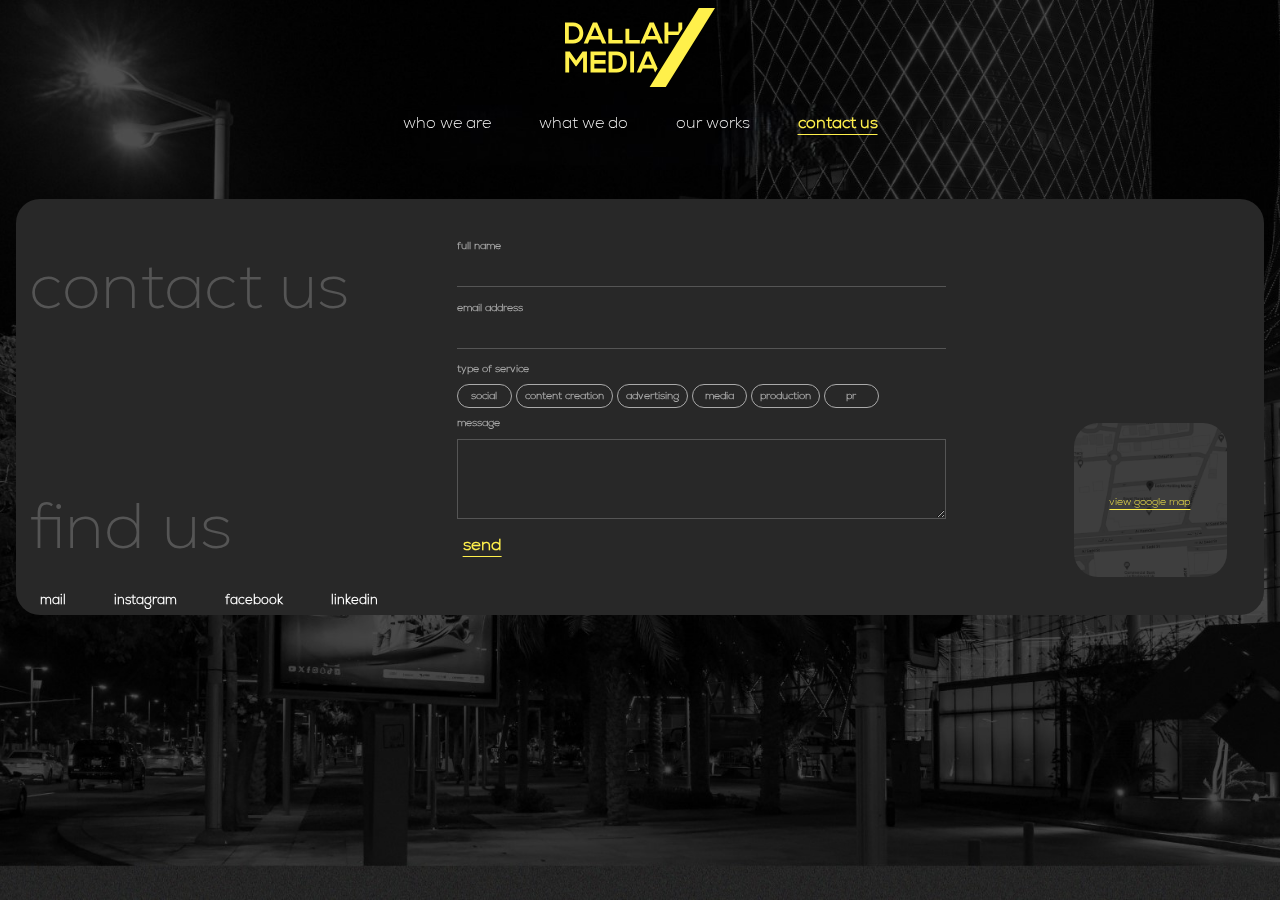
==== contact-us.html @ ab1c0be3 "change the entire design" ====
<!DOCTYPE html>
<html lang="en">
  <head>
    <meta charset="UTF-8" />
    <meta name="viewport" content="width=device-width, initial-scale=1.0" />
    <title>DALLAH MEDIA</title>
    <link
      href="https://cdn.jsdelivr.net/npm/bootstrap@5.3.3/dist/css/bootstrap.min.css"
      rel="stylesheet"
      integrity="sha384-QWTKZyjpPEjISv5WaRU9OFeRpok6YctnYmDr5pNlyT2bRjXh0JMhjY6hW+ALEwIH"
      crossorigin="anonymous"
    />
    <link rel="stylesheet" href="./styles/contact-us.css" />
  </head>

  <body>
    <header>
      <nav>
        <div class="container">
          <div class="row text-center">
            <div class="col mt-2">
              <a href="./index.html"
                ><img src="./images/logo.svg" class="img-fluid" alt="Logo"
              /></a>
            </div>
          </div>
        </div>
        <div>
          <ul
            class="list-unstyled d-flex gap-4 gap-md-5 justify-content-center mt-4"
          >
            <li><a href="./who-we-are.html">who we are</a></li>
            <li><a href="./what-we-do.html">what we do</a></li>
            <li><a href="./our-works.html">our works</a></li>
            <li><a class="active" href="./contact-us.html">contact us</a></li>
          </ul>
        </div>
      </nav>
    </header>

    <main class="px-3">
      <div id="box" class="d-flex flex-column flex-md-row">
        <div
          class="flex-column d-none d-md-flex text-nowrap"
          style="width: 35%"
        >
          <span class="first-title mb-5 pb-5">contact us</span
          ><span class="second-title mt-5">find us</span>
        </div>
        <div class="form-cont d-flex flex-column" style="width: 40%">
          <form>
            <div class="d-flex flex-column">
              <label for="full-name">full name</label>
              <input
                type="text"
                name="full-name"
                id="full-name"
                autocomplete="off"
                required
              />
              <label for="email">email address</label>
              <input
                type="email"
                name="email"
                id="email"
                autocomplete="off"
                required
              />
              <label>type of service</label>
              <div class="d-flex flex-wrap">
                <div class="customCheckBoxHolder">
                  <input type="checkbox" id="cb1" class="customCheckBoxInput" />
                  <label for="cb1" class="customCheckBoxWrapper">
                    <div class="customCheckBox">
                      <div class="inner">social</div>
                    </div>
                  </label>
                </div>
                <div class="customCheckBoxHolder">
                  <input type="checkbox" id="cb2" class="customCheckBoxInput" />
                  <label for="cb2" class="customCheckBoxWrapper">
                    <div class="customCheckBox">
                      <div class="inner">content creation</div>
                    </div>
                  </label>
                </div>
                <div class="customCheckBoxHolder">
                  <input type="checkbox" id="cb3" class="customCheckBoxInput" />
                  <label for="cb3" class="customCheckBoxWrapper">
                    <div class="customCheckBox">
                      <div class="inner">advertising</div>
                    </div>
                  </label>
                </div>
                <div class="customCheckBoxHolder">
                  <input type="checkbox" id="cb4" class="customCheckBoxInput" />
                  <label for="cb4" class="customCheckBoxWrapper">
                    <div class="customCheckBox">
                      <div class="inner">media</div>
                    </div>
                  </label>
                </div>
                <div class="customCheckBoxHolder">
                  <input type="checkbox" id="cb5" class="customCheckBoxInput" />
                  <label for="cb5" class="customCheckBoxWrapper">
                    <div class="customCheckBox">
                      <div class="inner">production</div>
                    </div>
                  </label>
                </div>
                <div class="customCheckBoxHolder">
                  <input type="checkbox" id="cb6" class="customCheckBoxInput" />
                  <label for="cb6" class="customCheckBoxWrapper">
                    <div class="customCheckBox">
                      <div class="inner">pr</div>
                    </div>
                  </label>
                </div>
              </div>
              <label for="message">message</label>
              <textarea name="message" id="message"></textarea>
              <button>send</button>
              <p class="information-title mt-5">address</p>
              <p class="information">
                Royal Plaza,4th Floor <br />Al Saad Street Doha-Qatar
              </p>
              <p class="information-title">phone</p>
              <p class="information">
                <a href="https://wa.me/+97444444522" target="_blank"
                  >+974 4444 4522</a
                >
              </p>
              <p class="information-title">for general inquiries</p>
              <p class="information">
                <a href="mailto:hi@dallahmedia.com">hi@dallahmedia.com</a>
              </p>
              <p class="information-title">for recruitment leads</p>
              <p class="information">
                <a href="mailto:people@dallahmedia.com"
                  >people@dallahmedia.com</a
                >
              </p>
            </div>
          </form>
        </div>
        <div>
          <div class="map-cont">
            <!-- <iframe
                src="https://www.google.com/maps/embed?pb=!1m18!1m12!1m3!1d1846265.1844017638!2d50.264503897091764!3d25.338227715273668!2m3!1f0!2f0!3f0!3m2!1i1024!2i768!4f13.1!3m3!1m2!1s0x3e45c534ffdce87f%3A0x1cfa88cf812b4032!2sQatar!5e0!3m2!1sen!2s!4v1719099730231!5m2!1sen!2s"
                width="200"
                height="200"
                loading="lazy"
                referrerpolicy="no-referrer-when-downgrade"
                class="rounded-4"
              ></iframe> -->
            <a href="">
              <img src="./images/map.png" alt="map" />
              <p>view google map</p>
            </a>
          </div>
        </div>
      </div>

      <div id="bottom-bar">
        <ul class="list-unstyled d-flex gap-4 gap-md-5">
          <a href="#">
            <li>mail</li>
          </a>
          <a href="#">
            <li>instagram</li>
          </a>
          <a href="#">
            <li>facebook</li>
          </a>
          <a href="#">
            <li>linkedin</li>
          </a>
        </ul>
      </div>
    </main>

    <script
      src="https://cdn.jsdelivr.net/npm/bootstrap@5.3.3/dist/js/bootstrap.bundle.min.js"
      integrity="sha384-YvpcrYf0tY3lHB60NNkmXc5s9fDVZLESaAA55NDzOxhy9GkcIdslK1eN7N6jIeHz"
      crossorigin="anonymous"
    ></script>
    <script src="./js/contact-us.js"></script>
  </body>
</html>
---- styles/contact-us.css ----
@font-face {
  font-family: "nexa light";
  src: url(../fonts/Nexa-ExtraLight.ttf);
}
@font-face {
  font-family: "nexa bold";
  src: url(../fonts/Nexa-Heavy.ttf);
}
body {
  background: black url("../images/bg.jpg") center no-repeat;
  background-size: cover;
  min-height: 100vh;
  font-family: "nexa light";
}

header {
  background: transparent;
}
header a {
  color: white;
  text-decoration: none;
  outline: 0;
  -webkit-text-decoration: underline transparent;
          text-decoration: underline transparent;
  text-underline-offset: 6px;
  transition: color 0.3s;
  font-size: 13px;
}
header a:hover {
  color: #FFF04B;
}
header img {
  width: 150px;
}
header ul {
  -moz-column-gap: 4rem;
       column-gap: 4rem;
  row-gap: 1rem;
}
header .active {
  color: #FFF04B;
  text-decoration: underline;
  font-weight: bold;
}

#box {
  width: 100%;
  height: 30vw;
  margin-top: 5vw;
  color: #AAAAAA;
  background: rgb(40, 40, 40);
  border-radius: 1.5rem 1.5rem 0 0;
  padding: 3vw 1vw;
  overflow-y: scroll;
}
#box::-webkit-scrollbar {
  display: none;
}

#bottom-bar {
  background: rgb(40, 40, 40);
  border-radius: 0 0 1.5rem 1.5rem;
}
#bottom-bar ul {
  display: flex;
  align-items: center;
  padding: 0.5vw 1.5rem;
}
#bottom-bar a {
  color: white;
  text-decoration: none;
  transition: color 0.2s;
  font-size: 1vw;
  font-weight: bold;
}
#bottom-bar a:hover {
  color: #FFF04B;
}

@media screen and (max-width: 480px) {
  #bottom-bar ul {
    padding: 1rem 2rem;
  }
  #bottom-bar a {
    font-size: 14px;
  }
}
@media screen and (min-width: 400px) {
  header a {
    font-size: 16px;
  }
}
@media screen and (max-width: 374px) {
  header .active {
    font-weight: normal;
  }
}
span {
  width: 100%;
  font-weight: lighter;
  font-size: 5vw;
  color: #555555;
  cursor: pointer;
  transition: color 0.3s;
}

span:first-of-type {
  cursor: default;
}

span:last-of-type:hover {
  color: #FFF04B;
}

.active-title {
  font-weight: bold;
  color: #FFF04B;
}

form label {
  margin-bottom: 0.6vw;
  font-weight: 600;
  font-size: 0.8vw;
  cursor: pointer;
}
form input {
  border: 0;
  outline: 0;
  background: transparent;
  border-bottom: 1px solid #555555;
  margin-bottom: 1vw;
  color: #FFF04B;
  font-weight: bold;
  font-size: 1.2vw;
}
form textarea {
  background: transparent;
  outline: 0;
  border: 1px solid #555555;
  color: #FFF04B;
  padding: 1rem;
  margin-bottom: 1vw;
  font-weight: bold;
  font-size: 1.2vw;
}
form button {
  font-size: 1.3vw;
  font-weight: bold;
  background: transparent;
  outline: 0;
  border: 0;
  text-decoration: underline;
  text-underline-offset: 6px;
  color: #FFF04B;
  text-align: start;
}

.customCheckBoxHolder {
  display: flex;
  margin-right: 4px;
}

.customCheckBox {
  width: -moz-fit-content;
  width: fit-content;
  position: relative;
  overflow: hidden;
  cursor: pointer;
  -webkit-user-select: none;
     -moz-user-select: none;
          user-select: none;
  padding: 3px 8px;
  background-color: transparent;
  color: #AAAAAA;
  transition-timing-function: cubic-bezier(0.25, 0.8, 0.25, 1);
  transition-duration: 300ms;
  transition-property: color, background-color, box-shadow;
  display: flex;
  min-width: 55px;
  align-items: center;
  outline: none;
  justify-content: center;
  border: 1px solid #AAAAAA;
  border-radius: 30px;
}

.customCheckBox:hover {
  background-color: #2c2c2c;
}

.customCheckBox .inner {
  font-size: 0.8vw;
  pointer-events: none;
  transition-timing-function: cubic-bezier(0.25, 0.8, 0.25, 1);
  transition-duration: 300ms;
  transition-property: transform;
  transform: translateY(0px);
}

.customCheckBoxInput {
  display: none;
}

.customCheckBoxInput:checked + .customCheckBoxWrapper .customCheckBox {
  background-color: #FFF04B;
  color: black;
}

.information {
  font-family: "nexa bold";
  font-weight: 600;
  margin: 0;
  margin-top: 4px;
  font-size: 1vw;
}
.information,
.information a {
  color: #FFF04B;
  text-decoration: none;
}

.information-title {
  color: #AAAAAA;
  margin: 0;
  margin-top: 30px;
  font-size: 1vw;
  font-weight: bold;
}

.map-cont {
  position: relative;
}
.map-cont img {
  position: absolute;
  margin-left: 10vw;
  margin-top: 14.5vw;
  width: 12vw;
  height: 12vw;
  border-radius: 1.5rem;
  background: #FFF04B;
}
.map-cont p {
  position: absolute;
  margin-left: 12.8vw;
  margin-top: 20vw;
  text-wrap: nowrap;
  font-size: 0.8vw;
  color: #FFF04B;
  text-decoration: underline;
  text-underline-offset: 0.3vw;
}
.map-cont a {
  outline: 0;
}

@media screen and (max-width: 479px) {
  #box {
    min-height: 400px;
  }
  .form-cont {
    width: 100% !important;
    margin: 0 !important;
  }
  form {
    padding: 2rem;
  }
  form label {
    font-size: 1rem;
    margin-bottom: 0.6rem;
  }
  form input {
    font-size: 1rem;
    margin-bottom: 2rem;
  }
  form textarea {
    font-size: 1rem;
  }
  form button {
    font-size: 1.2rem;
  }
  form .customCheckBox .inner {
    font-size: 14px;
  }
  form .information,
  form .information-title {
    font-size: 1.2rem;
  }
  .map-cont {
    padding: 1rem;
  }
  .map-cont img {
    position: static;
    justify-content: start;
    width: 100%;
    height: 100%;
    margin: 0;
  }
  .map-cont p {
    margin: 0;
    margin-left: -13.5vw;
    margin-top: -2vw;
    font-size: 5vw;
    text-underline-offset: 1.5vw;
    transform: translate(-50%, -50%);
    inset: 50%;
  }
}/*# sourceMappingURL=contact-us.css.map */
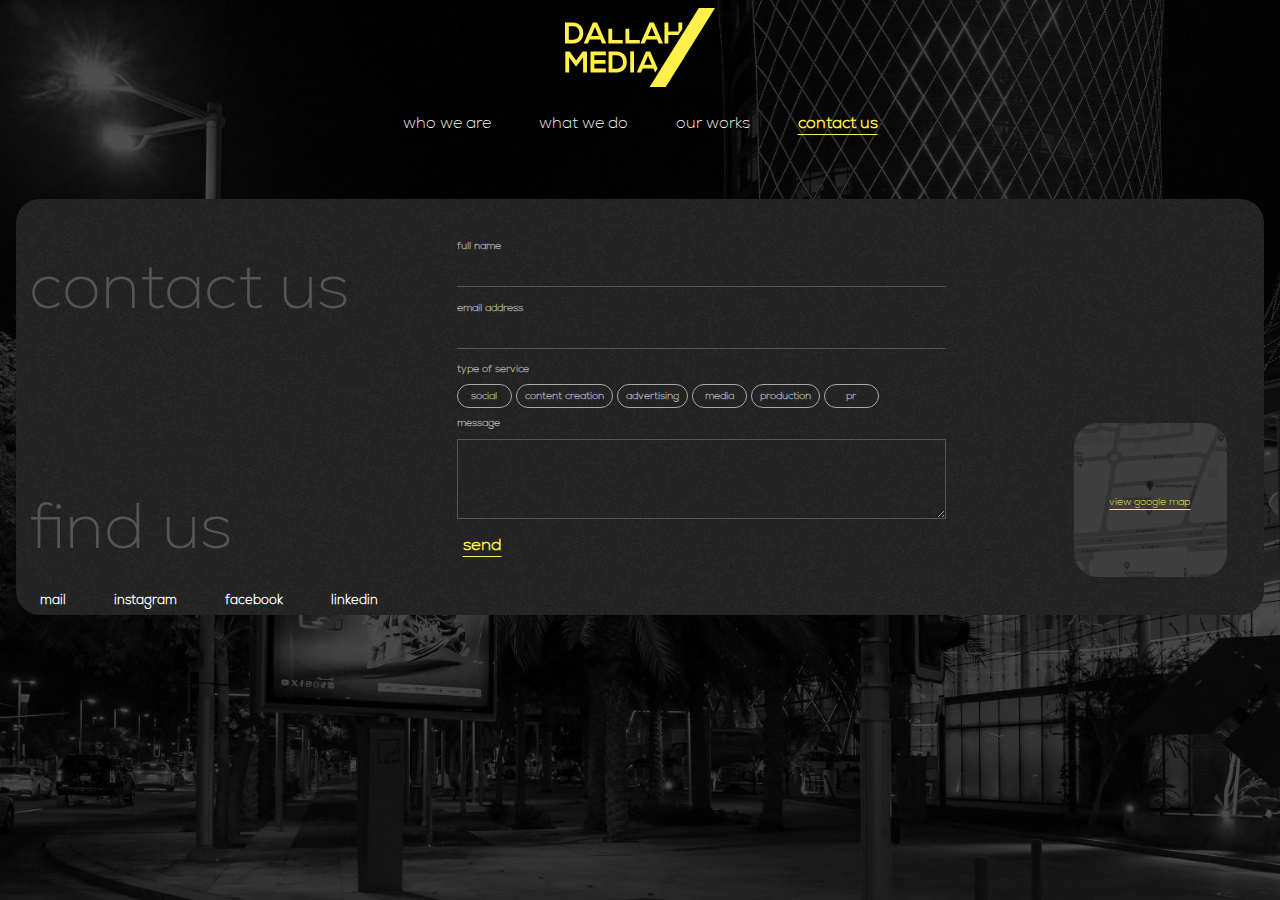
==== commit 6d4f9b65: "insert content" ====
--- a/contact-us.html
+++ b/contact-us.html
@@ -27,7 +27,7 @@
         </div>
         <div>
           <ul
-            class="list-unstyled d-flex gap-4 gap-md-5 justify-content-center mt-4"
+            class="list-unstyled d-flex flex-wrap gap-4 gap-md-5 justify-content-center mt-4"
           >
             <li><a href="./who-we-are.html">who we are</a></li>
             <li><a href="./what-we-do.html">what we do</a></li>
@@ -122,7 +122,7 @@
               <button>send</button>
               <p class="information-title mt-5">address</p>
               <p class="information">
-                Royal Plaza,4th Floor <br />Al Saad Street Doha-Qatar
+                royal plaza, 4th floor <br />al saad street, doha, qatar
               </p>
               <p class="information-title">phone</p>
               <p class="information">
@@ -145,15 +145,7 @@
         </div>
         <div>
           <div class="map-cont">
-            <!-- <iframe
-                src="https://www.google.com/maps/embed?pb=!1m18!1m12!1m3!1d1846265.1844017638!2d50.264503897091764!3d25.338227715273668!2m3!1f0!2f0!3f0!3m2!1i1024!2i768!4f13.1!3m3!1m2!1s0x3e45c534ffdce87f%3A0x1cfa88cf812b4032!2sQatar!5e0!3m2!1sen!2s!4v1719099730231!5m2!1sen!2s"
-                width="200"
-                height="200"
-                loading="lazy"
-                referrerpolicy="no-referrer-when-downgrade"
-                class="rounded-4"
-              ></iframe> -->
-            <a href="">
+            <a href="https://maps.app.goo.gl/LCNwsi68z6Gi7Wor6" target="_blank">
               <img src="./images/map.png" alt="map" />
               <p>view google map</p>
             </a>
--- a/styles/contact-us.css
+++ b/styles/contact-us.css
@@ -1,3 +1,4 @@
+@import url("https://fonts.googleapis.com/css2?family=Anek+Devanagari&display=swap");
 @font-face {
   font-family: "nexa light";
   src: url(../fonts/Nexa-ExtraLight.ttf);
@@ -6,6 +7,13 @@
   font-family: "nexa bold";
   src: url(../fonts/Nexa-Heavy.ttf);
 }
+#bottom-bar, #box {
+  background: url(../images/bg-content-noise.jpg);
+  background-repeat: no-repeat;
+  background-size: cover;
+  background-position: center;
+}
+
 body {
   background: black url("../images/bg.jpg") center no-repeat;
   background-size: cover;
@@ -48,7 +56,6 @@
   height: 30vw;
   margin-top: 5vw;
   color: #AAAAAA;
-  background: rgb(40, 40, 40);
   border-radius: 1.5rem 1.5rem 0 0;
   padding: 3vw 1vw;
   overflow-y: scroll;
@@ -58,13 +65,13 @@
 }
 
 #bottom-bar {
-  background: rgb(40, 40, 40);
   border-radius: 0 0 1.5rem 1.5rem;
 }
 #bottom-bar ul {
   display: flex;
   align-items: center;
   padding: 0.5vw 1.5rem;
+  flex-wrap: wrap;
 }
 #bottom-bar a {
   color: white;
@@ -91,8 +98,8 @@
   }
 }
 @media screen and (max-width: 374px) {
-  header .active {
-    font-weight: normal;
+  header {
+    flex-wrap: wrap;
   }
 }
 span {
@@ -122,6 +129,9 @@
   font-weight: 600;
   font-size: 0.8vw;
   cursor: pointer;
+}
+form label:not([for]) {
+  cursor: default;
 }
 form input {
   border: 0;
@@ -203,7 +213,10 @@
 
 .customCheckBoxInput:checked + .customCheckBoxWrapper .customCheckBox {
   background-color: #FFF04B;
+  border: 1px solid transparent;
   color: black;
+  font-family: "nexa bold";
+  font-weight: bold;
 }
 
 .information {
@@ -227,9 +240,6 @@
   font-weight: bold;
 }
 
-.map-cont {
-  position: relative;
-}
 .map-cont img {
   position: absolute;
   margin-left: 10vw;
@@ -287,6 +297,7 @@
   }
   .map-cont {
     padding: 1rem;
+    position: relative;
   }
   .map-cont img {
     position: static;
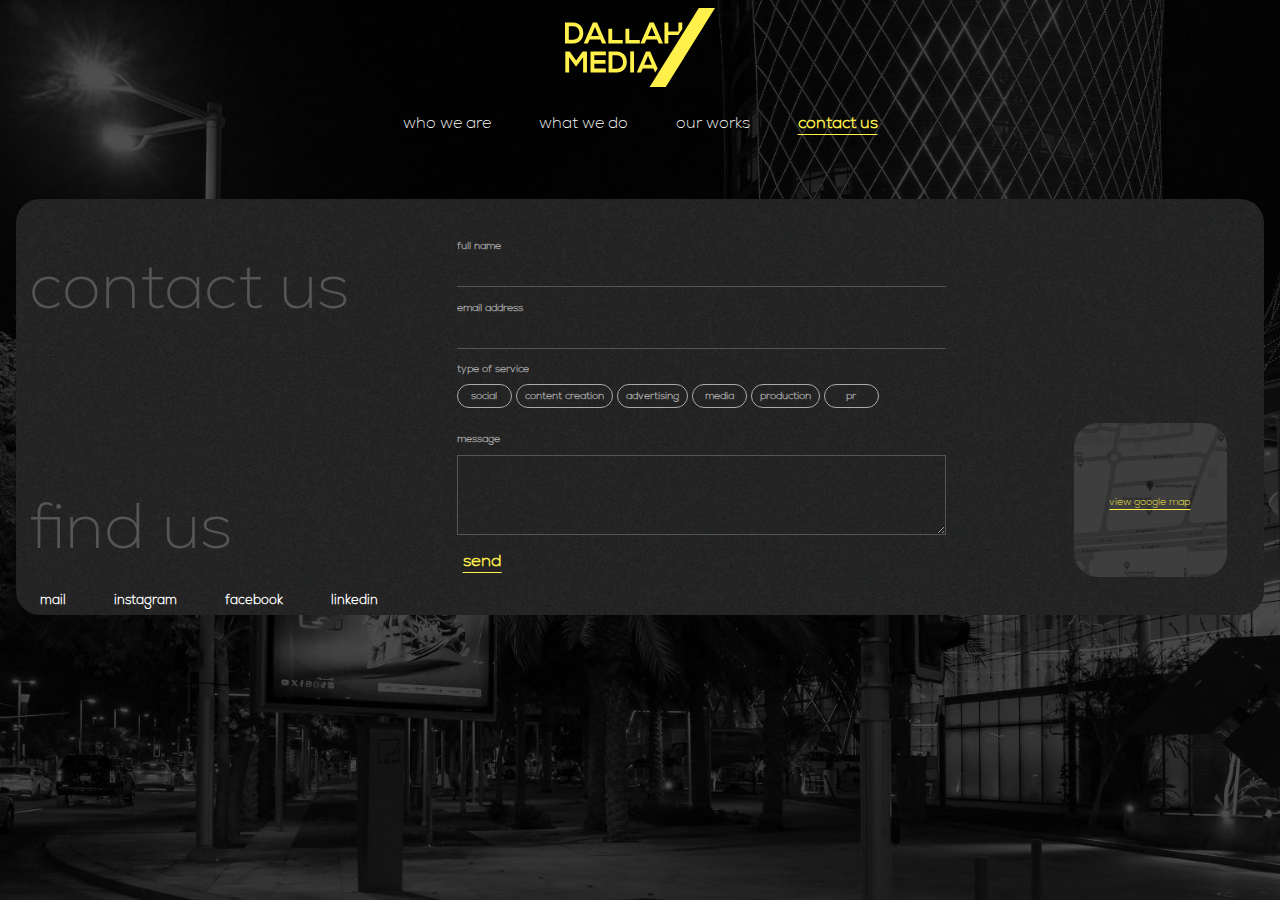
==== commit eb74e77b: "change the mechanisim" ====
--- a/contact-us.html
+++ b/contact-us.html
@@ -3,7 +3,8 @@
   <head>
     <meta charset="UTF-8" />
     <meta name="viewport" content="width=device-width, initial-scale=1.0" />
-    <title>DALLAH MEDIA</title>
+    <title>Dallah Media</title>
+    <link rel="icon" href="./images/logo.svg" />
     <link
       href="https://cdn.jsdelivr.net/npm/bootstrap@5.3.3/dist/css/bootstrap.min.css"
       rel="stylesheet"
@@ -66,6 +67,7 @@
                 autocomplete="off"
                 required
               />
+
               <label>type of service</label>
               <div class="d-flex flex-wrap">
                 <div class="customCheckBoxHolder">
@@ -117,7 +119,7 @@
                   </label>
                 </div>
               </div>
-              <label for="message">message</label>
+              <label for="message" class="mt-3">message</label>
               <textarea name="message" id="message"></textarea>
               <button>send</button>
               <p class="information-title mt-5">address</p>
@@ -171,11 +173,6 @@
       </div>
     </main>
 
-    <script
-      src="https://cdn.jsdelivr.net/npm/bootstrap@5.3.3/dist/js/bootstrap.bundle.min.js"
-      integrity="sha384-YvpcrYf0tY3lHB60NNkmXc5s9fDVZLESaAA55NDzOxhy9GkcIdslK1eN7N6jIeHz"
-      crossorigin="anonymous"
-    ></script>
     <script src="./js/contact-us.js"></script>
   </body>
 </html>
--- a/styles/contact-us.css
+++ b/styles/contact-us.css
@@ -85,8 +85,11 @@
 }
 
 @media screen and (max-width: 480px) {
+  #box {
+    height: 400px;
+  }
   #bottom-bar ul {
-    padding: 1rem 2rem;
+    padding: 1rem 1rem;
   }
   #bottom-bar a {
     font-size: 14px;
@@ -264,15 +267,12 @@
 }
 
 @media screen and (max-width: 479px) {
-  #box {
-    min-height: 400px;
-  }
   .form-cont {
     width: 100% !important;
     margin: 0 !important;
   }
   form {
-    padding: 2rem;
+    padding: 1rem;
   }
   form label {
     font-size: 1rem;
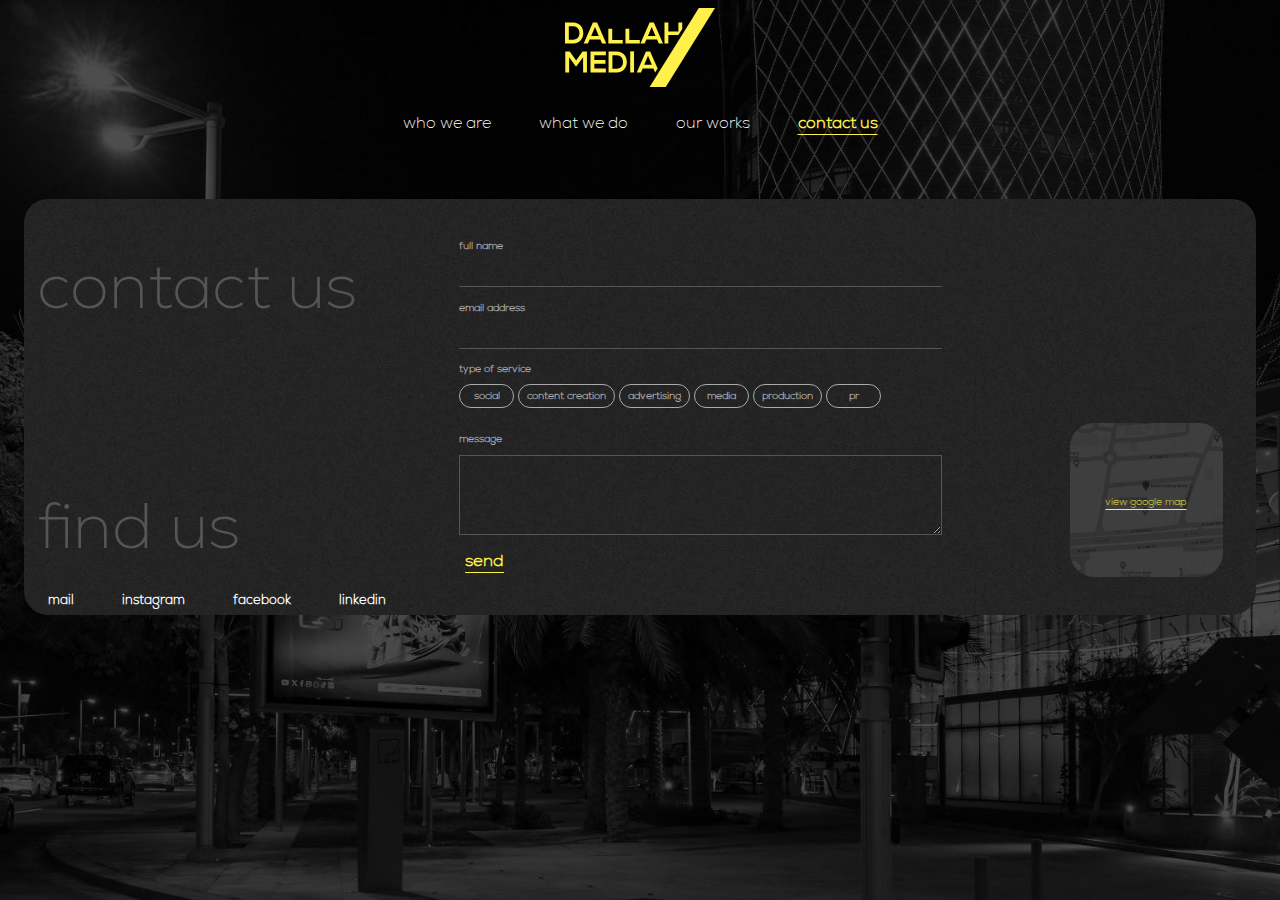
==== commit f0d809ae: "fix our works box" ====
--- a/contact-us.html
+++ b/contact-us.html
@@ -1,178 +1,162 @@
 <!DOCTYPE html>
 <html lang="en">
-  <head>
-    <meta charset="UTF-8" />
-    <meta name="viewport" content="width=device-width, initial-scale=1.0" />
-    <title>Dallah Media</title>
-    <link rel="icon" href="./images/logo.svg" />
-    <link
-      href="https://cdn.jsdelivr.net/npm/bootstrap@5.3.3/dist/css/bootstrap.min.css"
-      rel="stylesheet"
-      integrity="sha384-QWTKZyjpPEjISv5WaRU9OFeRpok6YctnYmDr5pNlyT2bRjXh0JMhjY6hW+ALEwIH"
-      crossorigin="anonymous"
-    />
-    <link rel="stylesheet" href="./styles/contact-us.css" />
-  </head>
 
-  <body>
-    <header>
-      <nav>
-        <div class="container">
-          <div class="row text-center">
-            <div class="col mt-2">
-              <a href="./index.html"
-                ><img src="./images/logo.svg" class="img-fluid" alt="Logo"
-              /></a>
-            </div>
-          </div>
-        </div>
-        <div>
-          <ul
-            class="list-unstyled d-flex flex-wrap gap-4 gap-md-5 justify-content-center mt-4"
-          >
-            <li><a href="./who-we-are.html">who we are</a></li>
-            <li><a href="./what-we-do.html">what we do</a></li>
-            <li><a href="./our-works.html">our works</a></li>
-            <li><a class="active" href="./contact-us.html">contact us</a></li>
-          </ul>
-        </div>
-      </nav>
-    </header>
+<head>
+  <meta charset="utf-8" />
+  <meta name="viewport" content="width=device-width, initial-scale=1" />
+  <meta name="description"
+    content="1988 was a good year for advertising: Dallah Media opened its doors as Qatar's first outdoor advertising media company. To this day, we're all about getting your brand the attention it deserves. At every customer touchpoint along the way." />
+  <meta name="copyright" content="Dallah Media © 2024. All rights reserved." />
+  <meta name="robots" content="index, follow" />
+  <meta property="og:type" content="website" />
+  <meta property="og:title" content="Dallah Media" />
+  <meta property="og:url" content="" />
+  <meta property="og:image" content="" />
+  <meta property="og:description"
+    content="1988 was a good year for advertising: Dallah Media opened its doors as Qatar's first outdoor advertising media company. To this day, we're all about getting your brand the attention it deserves. At every customer touchpoint along the way." />
+  <title>Dallah Media</title>
+  <link rel="icon" href="./images/logo.svg" />
+  <link href="https://cdn.jsdelivr.net/npm/bootstrap@5.3.3/dist/css/bootstrap.min.css" rel="stylesheet"
+    integrity="sha384-QWTKZyjpPEjISv5WaRU9OFeRpok6YctnYmDr5pNlyT2bRjXh0JMhjY6hW+ALEwIH" crossorigin="anonymous" />
+  <link rel="stylesheet" href="./styles/contact-us.css" />
+</head>
 
-    <main class="px-3">
-      <div id="box" class="d-flex flex-column flex-md-row">
-        <div
-          class="flex-column d-none d-md-flex text-nowrap"
-          style="width: 35%"
-        >
-          <span class="first-title mb-5 pb-5">contact us</span
-          ><span class="second-title mt-5">find us</span>
-        </div>
-        <div class="form-cont d-flex flex-column" style="width: 40%">
-          <form>
-            <div class="d-flex flex-column">
-              <label for="full-name">full name</label>
-              <input
-                type="text"
-                name="full-name"
-                id="full-name"
-                autocomplete="off"
-                required
-              />
-              <label for="email">email address</label>
-              <input
-                type="email"
-                name="email"
-                id="email"
-                autocomplete="off"
-                required
-              />
-
-              <label>type of service</label>
-              <div class="d-flex flex-wrap">
-                <div class="customCheckBoxHolder">
-                  <input type="checkbox" id="cb1" class="customCheckBoxInput" />
-                  <label for="cb1" class="customCheckBoxWrapper">
-                    <div class="customCheckBox">
-                      <div class="inner">social</div>
-                    </div>
-                  </label>
-                </div>
-                <div class="customCheckBoxHolder">
-                  <input type="checkbox" id="cb2" class="customCheckBoxInput" />
-                  <label for="cb2" class="customCheckBoxWrapper">
-                    <div class="customCheckBox">
-                      <div class="inner">content creation</div>
-                    </div>
-                  </label>
-                </div>
-                <div class="customCheckBoxHolder">
-                  <input type="checkbox" id="cb3" class="customCheckBoxInput" />
-                  <label for="cb3" class="customCheckBoxWrapper">
-                    <div class="customCheckBox">
-                      <div class="inner">advertising</div>
-                    </div>
-                  </label>
-                </div>
-                <div class="customCheckBoxHolder">
-                  <input type="checkbox" id="cb4" class="customCheckBoxInput" />
-                  <label for="cb4" class="customCheckBoxWrapper">
-                    <div class="customCheckBox">
-                      <div class="inner">media</div>
-                    </div>
-                  </label>
-                </div>
-                <div class="customCheckBoxHolder">
-                  <input type="checkbox" id="cb5" class="customCheckBoxInput" />
-                  <label for="cb5" class="customCheckBoxWrapper">
-                    <div class="customCheckBox">
-                      <div class="inner">production</div>
-                    </div>
-                  </label>
-                </div>
-                <div class="customCheckBoxHolder">
-                  <input type="checkbox" id="cb6" class="customCheckBoxInput" />
-                  <label for="cb6" class="customCheckBoxWrapper">
-                    <div class="customCheckBox">
-                      <div class="inner">pr</div>
-                    </div>
-                  </label>
-                </div>
-              </div>
-              <label for="message" class="mt-3">message</label>
-              <textarea name="message" id="message"></textarea>
-              <button>send</button>
-              <p class="information-title mt-5">address</p>
-              <p class="information">
-                royal plaza, 4th floor <br />al saad street, doha, qatar
-              </p>
-              <p class="information-title">phone</p>
-              <p class="information">
-                <a href="https://wa.me/+97444444522" target="_blank"
-                  >+974 4444 4522</a
-                >
-              </p>
-              <p class="information-title">for general inquiries</p>
-              <p class="information">
-                <a href="mailto:hi@dallahmedia.com">hi@dallahmedia.com</a>
-              </p>
-              <p class="information-title">for recruitment leads</p>
-              <p class="information">
-                <a href="mailto:people@dallahmedia.com"
-                  >people@dallahmedia.com</a
-                >
-              </p>
-            </div>
-          </form>
-        </div>
-        <div>
-          <div class="map-cont">
-            <a href="https://maps.app.goo.gl/LCNwsi68z6Gi7Wor6" target="_blank">
-              <img src="./images/map.png" alt="map" />
-              <p>view google map</p>
-            </a>
+<body>
+  <header>
+    <nav>
+      <div class="container">
+        <div class="row text-center">
+          <div class="col mt-2">
+            <a href="./index.html"><img src="./images/logo.svg" class="img-fluid" alt="Logo" /></a>
           </div>
         </div>
       </div>
-
-      <div id="bottom-bar">
-        <ul class="list-unstyled d-flex gap-4 gap-md-5">
-          <a href="#">
-            <li>mail</li>
-          </a>
-          <a href="#">
-            <li>instagram</li>
-          </a>
-          <a href="#">
-            <li>facebook</li>
-          </a>
-          <a href="#">
-            <li>linkedin</li>
-          </a>
+      <div>
+        <ul class="list-unstyled d-flex flex-wrap gap-4 gap-md-5 justify-content-center mt-4">
+          <li><a href="./who-we-are.html">who we are</a></li>
+          <li><a href="./what-we-do.html">what we do</a></li>
+          <li><a href="./our-works.html">our works</a></li>
+          <li><a class="active" href="./contact-us.html">contact us</a></li>
         </ul>
       </div>
-    </main>
+    </nav>
+  </header>
 
-    <script src="./js/contact-us.js"></script>
-  </body>
-</html>
+  <main class="px-4">
+    <div id="box" class="d-flex flex-column flex-md-row">
+      <div class="flex-column d-none d-md-flex text-nowrap" style="width: 35%">
+        <span class="first-title mb-5 pb-5">contact us</span><span class="second-title mt-5">find us</span>
+      </div>
+      <div class="form-cont d-flex flex-column" style="width: 40%">
+        <form>
+          <div class="d-flex flex-column">
+            <label for="full-name">full name</label>
+            <input type="text" name="full-name" id="full-name" autocomplete="off" required />
+            <label for="email">email address</label>
+            <input type="email" name="email" id="email" autocomplete="off" required />
+
+            <label>type of service</label>
+            <div class="d-flex flex-wrap">
+              <div class="customCheckBoxHolder">
+                <input type="checkbox" id="cb1" class="customCheckBoxInput" />
+                <label for="cb1" class="customCheckBoxWrapper">
+                  <div class="customCheckBox">
+                    <div class="inner">social</div>
+                  </div>
+                </label>
+              </div>
+              <div class="customCheckBoxHolder">
+                <input type="checkbox" id="cb2" class="customCheckBoxInput" />
+                <label for="cb2" class="customCheckBoxWrapper">
+                  <div class="customCheckBox">
+                    <div class="inner">content creation</div>
+                  </div>
+                </label>
+              </div>
+              <div class="customCheckBoxHolder">
+                <input type="checkbox" id="cb3" class="customCheckBoxInput" />
+                <label for="cb3" class="customCheckBoxWrapper">
+                  <div class="customCheckBox">
+                    <div class="inner">advertising</div>
+                  </div>
+                </label>
+              </div>
+              <div class="customCheckBoxHolder">
+                <input type="checkbox" id="cb4" class="customCheckBoxInput" />
+                <label for="cb4" class="customCheckBoxWrapper">
+                  <div class="customCheckBox">
+                    <div class="inner">media</div>
+                  </div>
+                </label>
+              </div>
+              <div class="customCheckBoxHolder">
+                <input type="checkbox" id="cb5" class="customCheckBoxInput" />
+                <label for="cb5" class="customCheckBoxWrapper">
+                  <div class="customCheckBox">
+                    <div class="inner">production</div>
+                  </div>
+                </label>
+              </div>
+              <div class="customCheckBoxHolder">
+                <input type="checkbox" id="cb6" class="customCheckBoxInput" />
+                <label for="cb6" class="customCheckBoxWrapper">
+                  <div class="customCheckBox">
+                    <div class="inner">pr</div>
+                  </div>
+                </label>
+              </div>
+            </div>
+            <label for="message" class="mt-3">message</label>
+            <textarea name="message" id="message"></textarea>
+            <button>send</button>
+            <p class="information-title mt-5">address</p>
+            <p class="information">
+              royal plaza, 4th floor <br />al saad street, doha, qatar
+            </p>
+            <p class="information-title">phone</p>
+            <p class="information">
+              <a href="https://wa.me/+97444444522" target="_blank">+974 4444 4522</a>
+            </p>
+            <p class="information-title">for general inquiries</p>
+            <p class="information">
+              <a href="mailto:hi@dallahmedia.com">hi@dallahmedia.com</a>
+            </p>
+            <p class="information-title">for recruitment leads</p>
+            <p class="information">
+              <a href="mailto:people@dallahmedia.com">people@dallahmedia.com</a>
+            </p>
+          </div>
+        </form>
+      </div>
+      <div>
+        <div class="map-cont">
+          <a href="https://maps.app.goo.gl/LCNwsi68z6Gi7Wor6" target="_blank">
+            <img src="./images/map.png" alt="map" />
+            <p>view google map</p>
+          </a>
+        </div>
+      </div>
+    </div>
+
+    <div id="bottom-bar">
+      <ul class="list-unstyled d-flex gap-4 gap-md-5">
+        <a href="#">
+          <li>mail</li>
+        </a>
+        <a href="#">
+          <li>instagram</li>
+        </a>
+        <a href="#">
+          <li>facebook</li>
+        </a>
+        <a href="#">
+          <li>linkedin</li>
+        </a>
+      </ul>
+    </div>
+  </main>
+
+  <script src="./js/contact-us.js"></script>
+</body>
+
+</html>--- a/styles/contact-us.css
+++ b/styles/contact-us.css
@@ -84,6 +84,11 @@
   color: #FFF04B;
 }
 
+@media screen and (min-width: 480px) and (max-width: 1023px) {
+  #box {
+    height: 40vw;
+  }
+}
 @media screen and (max-width: 480px) {
   #box {
     height: 400px;
@@ -315,4 +320,12 @@
     transform: translate(-50%, -50%);
     inset: 50%;
   }
+}
+@media screen and (min-width: 480px) and (max-width: 1023px) {
+  .map-cont img {
+    margin-top: 25vw;
+  }
+  .map-cont p {
+    margin-top: 30.5vw;
+  }
 }/*# sourceMappingURL=contact-us.css.map */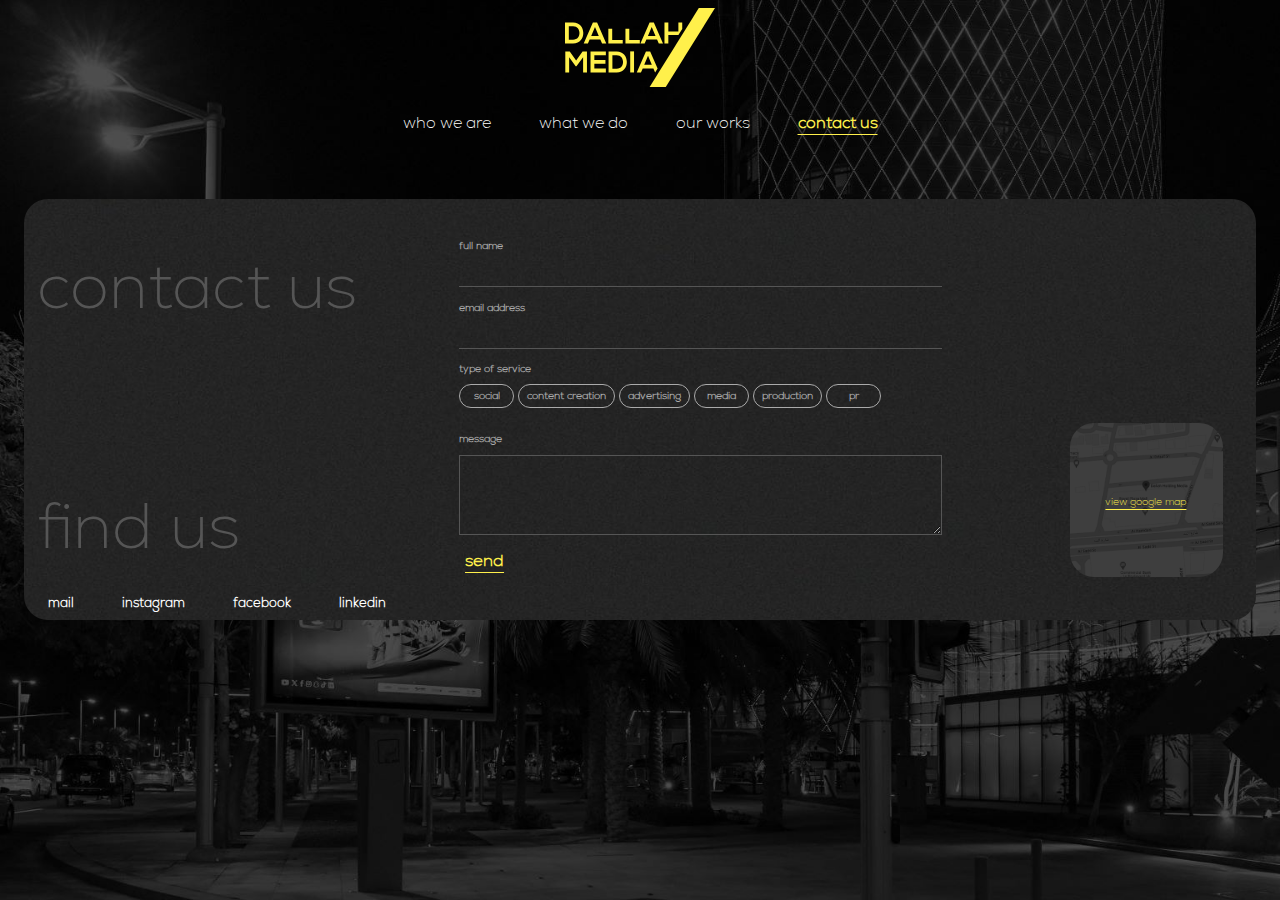
==== commit cd1c6285: "fix the ul in bottom bar" ====
--- a/contact-us.html
+++ b/contact-us.html
@@ -140,18 +140,10 @@
 
     <div id="bottom-bar">
       <ul class="list-unstyled d-flex gap-4 gap-md-5">
-        <a href="#">
-          <li>mail</li>
-        </a>
-        <a href="#">
-          <li>instagram</li>
-        </a>
-        <a href="#">
-          <li>facebook</li>
-        </a>
-        <a href="#">
-          <li>linkedin</li>
-        </a>
+        <li><a href="#">mail</a></li>
+        <li><a href="#">instagram</a></li>
+        <li><a href="#">facebook</a></li>
+        <li><a href="#">linkedin</a></li>
       </ul>
     </div>
   </main>
--- a/styles/contact-us.css
+++ b/styles/contact-us.css
@@ -304,18 +304,21 @@
     padding: 1rem;
     position: relative;
   }
+  .map-cont a {
+    display: flex;
+    justify-content: center;
+  }
   .map-cont img {
     position: static;
-    justify-content: start;
-    width: 100%;
-    height: 100%;
+    width: 75%;
+    height: 75%;
     margin: 0;
   }
   .map-cont p {
     margin: 0;
-    margin-left: -13.5vw;
+    margin-left: -11vw;
     margin-top: -2vw;
-    font-size: 5vw;
+    font-size: 4vw;
     text-underline-offset: 1.5vw;
     transform: translate(-50%, -50%);
     inset: 50%;
